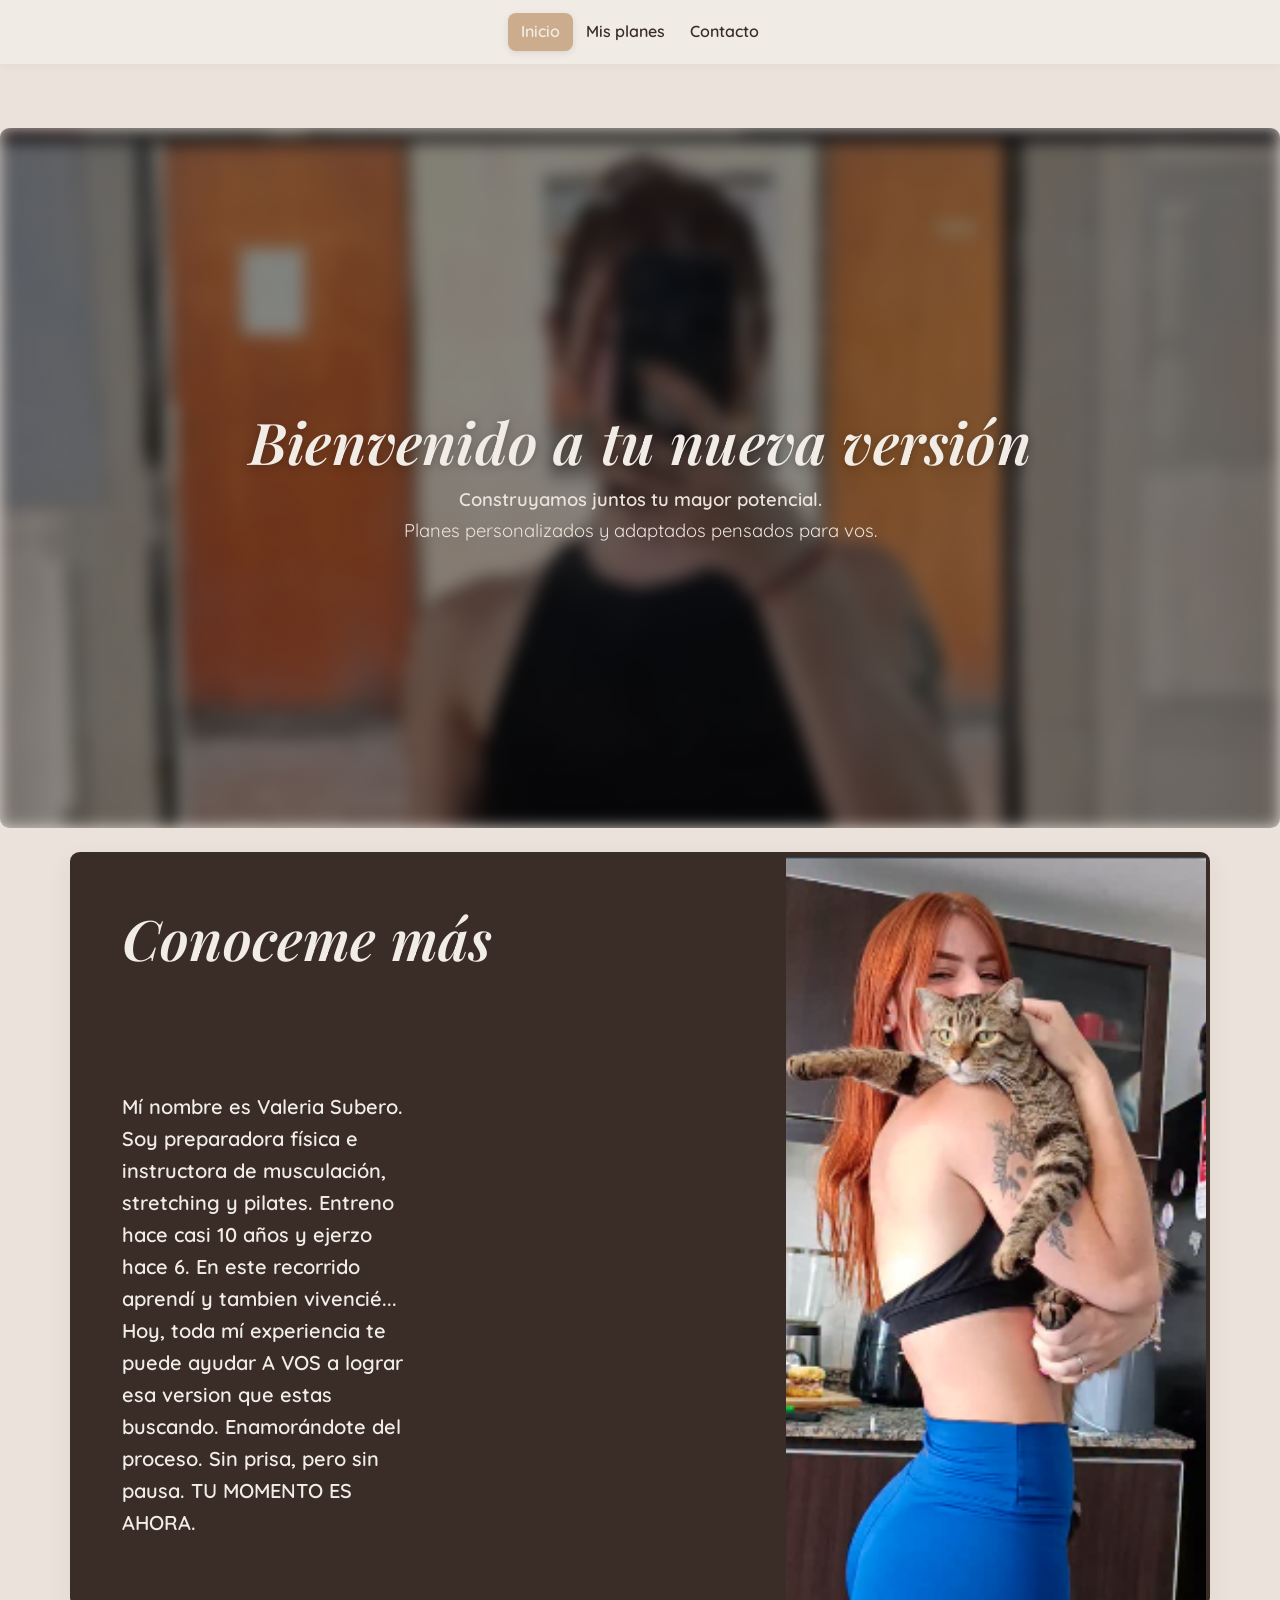
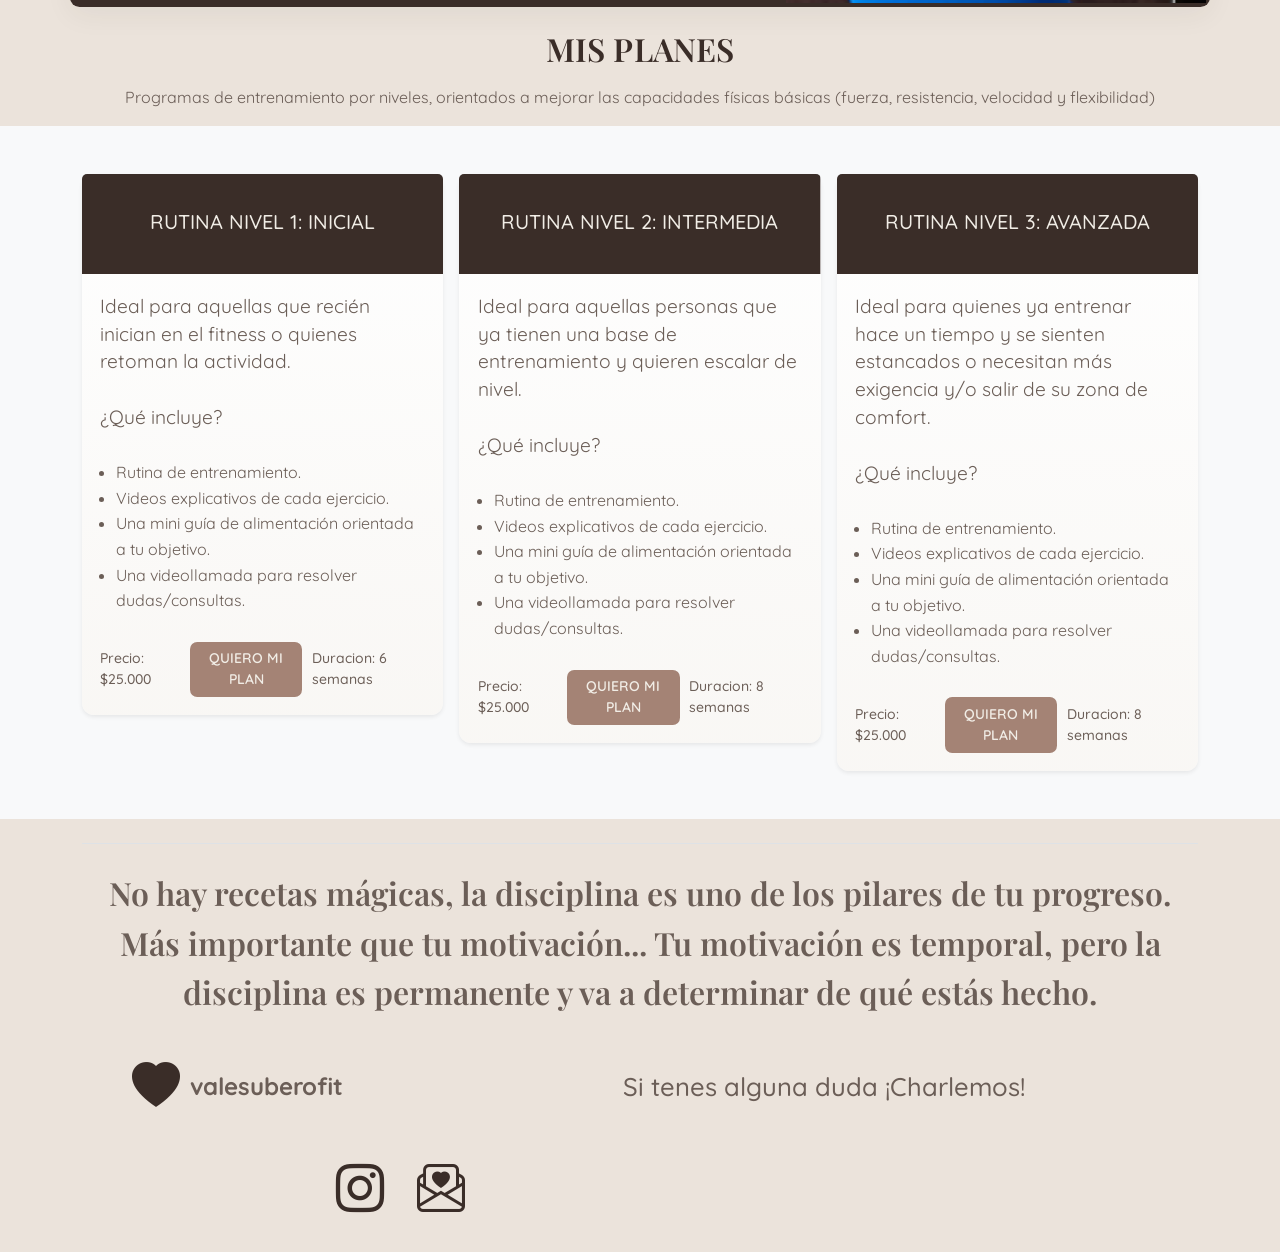
==== index.html @ 81dafea5 "lucas" ====
<!doctype html>
<html lang="en">
  <head>
    <meta charset="UTF-8" />
    <meta name="viewport" content="width=device-width, initial-scale=1.0" />
    <link
      rel="stylesheet"
      href="https://cdn.jsdelivr.net/npm/bootstrap-icons@1.11.3/font/bootstrap-icons.min.css"
    />
    <link
      href="https://cdn.jsdelivr.net/npm/bootstrap@5.3.7/dist/css/bootstrap.min.css"
      rel="stylesheet"
      integrity="sha384-LN+7fdVzj6u52u30Kp6M/trliBMCMKTyK833zpbD+pXdCLuTusPj697FH4R/5mcr"
      crossorigin="anonymous"
    />
    <link href="diseño/main.css" rel="stylesheet" />
    <title>Valeria Subero | Fitness</title>
  </head>
  <body>
    <div class="cabecera">
      <header class="d-flex justify-content-center py-3">
        <ul class="nav nav-pills">
          <li class="nav-item">
            <a href="#" class="nav-link active" aria-current="page">Inicio</a>
          </li>
          <li class="nav-item">
            <a href="#planes" class="nav-link">Mis planes</a>
          </li>
          <li class="nav-item">
            <a href="#contacto" class="nav-link">Contacto</a>
          </li>
        </ul>
      </header>
    </div>

    <section class="hero">
      <div class="hero-content container text-center">
        <h1 class="display-4 fst-italic">Bienvenido a tu nueva versión</h1>
        <p class="lead">Construyamos juntos tu mayor potencial.</p>
        <p>Planes personalizados y adaptados pensados para vos.</p>
      </div>
    </section>

    <!-- Sobre-mi: contenido + imagen en bloques separados pero encuadrados -->
    <div class="sobre-mi">
      <div class="sobre-mi-wrapper container">
        <div class="sobre-mi-left">
          <div class="sobre-mi-card-top p-2 p-md-5">
            <h1 class="display-4 fst-italic">Conoceme más</h1>
          </div>

          <div class="sobre-mi-card-bottom p-2 p-md-5">
            <div class="col-lg-6 px-0">
              <p class="lead my-3">
                Mí nombre es Valeria Subero. Soy preparadora física e
                instructora de musculación, stretching y pilates. Entreno hace
                casi 10 años y ejerzo hace 6. En este recorrido aprendí y
                tambien vivencié... Hoy, toda mí experiencia te puede ayudar A
                VOS a lograr esa version que estas buscando. Enamorándote del
                proceso. Sin prisa, pero sin pausa. TU MOMENTO ES AHORA.
              </p>
            </div>
          </div>
        </div>

        <div class="sobre-mi-image" aria-hidden="true">
          <!-- reemplazá el src por la ruta de tu imagen -->
          <img src="./imagenes/sobre_mi_imagen.png" alt="Valeria Subero" />
        </div>
      </div>
    </div>
    <h2 class="text-center">MIS PLANES</h2>
    <p class="text-center">
      Programas de entrenamiento por niveles, orientados a mejorar las
      capacidades físicas básicas (fuerza, resistencia, velocidad y
      flexibilidad)
    </p>

    <div class="album py-5 bg-body-tertiary" id="planes">
      <div class="container">
        <div class="row row-cols-1 row-cols-sm-2 row-cols-md-3 g-3">
          <div class="col">
            <div class="card shadow-sm">
              <svg
                aria-label="Placeholder: Thumbnail"
                class="bd-placeholder-img card-img-top"
                height="100"
                preserveAspectRatio="xMidYMid slice"
                role="img"
                width="100%"
                xmlns="http://www.w3.org/2000/svg"
              >
                <title>Placeholder</title>
                <rect width="100%" height="100%" fill="#55595c"></rect>
                <text
                  x="50%"
                  y="50%"
                  fill="#eceeef"
                  text-anchor="middle"
                  dominant-baseline="middle"
                >
                  RUTINA NIVEL 1: INICIAL
                </text>
              </svg>
              <div class="card-body">
                <p class="card-text">
                  Ideal para aquellas que recién inician en el fitness o quienes
                  retoman la actividad.
                </p>
                <p class="card-text">¿Qué incluye?</p>
                <ul>
                  <li>Rutina de entrenamiento.</li>
                  <li>Videos explicativos de cada ejercicio.</li>
                  <li>
                    Una mini guía de alimentación orientada a tu objetivo.
                  </li>
                  <li>Una videollamada para resolver dudas/consultas.</li>
                </ul>
                <div class="d-flex justify-content-between align-items-center">
                  <small class="text-body-secondary">Precio: $25.000</small>
                  <a
                    href="#"
                    class="btn btn-success btn-sm whatsapp-btn"
                    data-message="Hola, estoy interesada en la RUTINA NIVEL 1: INICIALES. Quiero más información, por favor."
                    target="_blank"
                    rel="noopener noreferrer"
                    >QUIERO MI PLAN</a
                  >
                  <small class="text-body-secondary">Duracion: 6 semanas</small>
                </div>
              </div>
            </div>
          </div>
          <div class="col">
            <div class="card shadow-sm">
              <svg
                aria-label="Placeholder: Thumbnail"
                class="bd-placeholder-img card-img-top"
                height="100"
                preserveAspectRatio="xMidYMid slice"
                role="img"
                width="100%"
                xmlns="http://www.w3.org/2000/svg"
              >
                <title>Placeholder</title>
                <rect width="100%" height="100%" fill="#55595c"></rect>
                <text
                  x="50%"
                  y="50%"
                  fill="#eceeef"
                  text-anchor="middle"
                  dominant-baseline="middle"
                >
                  RUTINA NIVEL 2: INTERMEDIA
                </text>
              </svg>
              <div class="card-body">
                <p class="card-text">
                  Ideal para aquellas personas que ya tienen una base de
                  entrenamiento y quieren escalar de nivel.
                </p>
                <p class="card-text">¿Qué incluye?</p>
                <ul>
                  <li>Rutina de entrenamiento.</li>
                  <li>Videos explicativos de cada ejercicio.</li>
                  <li>
                    Una mini guía de alimentación orientada a tu objetivo.
                  </li>
                  <li>Una videollamada para resolver dudas/consultas.</li>
                </ul>
                <div class="d-flex justify-content-between align-items-center">
                  <small class="text-body-secondary">Precio: $25.000</small>
                  <a
                    href="#"
                    class="btn btn-success btn-sm whatsapp-btn"
                    data-message="Hola, estoy interesada en la RUTINA NIVEL 2: INTERMEDIA. Quiero más información, por favor."
                    target="_blank"
                    rel="noopener noreferrer"
                    >QUIERO MI PLAN</a
                  >
                  <small class="text-body-secondary">Duracion: 8 semanas</small>
                </div>
              </div>
            </div>
          </div>
          <div class="col">
            <div class="card shadow-sm">
              <svg
                aria-label="Placeholder: Thumbnail"
                class="bd-placeholder-img card-img-top"
                height="100"
                preserveAspectRatio="xMidYMid slice"
                role="img"
                width="100%"
                xmlns="http://www.w3.org/2000/svg"
              >
                <title>Placeholder</title>
                <rect width="100%" height="100%" fill="#55595c"></rect>
                <text
                  x="50%"
                  y="50%"
                  fill="#eceeef"
                  text-anchor="middle"
                  dominant-baseline="middle"
                >
                  RUTINA NIVEL 3: AVANZADA
                </text>
              </svg>
              <div class="card-body">
                <p class="card-text">
                  Ideal para quienes ya entrenar hace un tiempo y se sienten
                  estancados o necesitan más exigencia y/o salir de su zona de
                  comfort.
                </p>
                <p class="card-text">¿Qué incluye?</p>
                <ul>
                  <li>Rutina de entrenamiento.</li>
                  <li>Videos explicativos de cada ejercicio.</li>
                  <li>
                    Una mini guía de alimentación orientada a tu objetivo.
                  </li>
                  <li>Una videollamada para resolver dudas/consultas.</li>
                </ul>
                <div class="d-flex justify-content-between align-items-center">
                  <small class="text-body-secondary">Precio: $25.000</small>
                  <a
                    href="#"
                    class="btn btn-success btn-sm whatsapp-btn"
                    data-message="Hola, estoy interesada en la RUTINA NIVEL 3: AVANZADA. Quiero más información, por favor."
                    target="_blank"
                    rel="noopener noreferrer"
                    >QUIERO MI PLAN</a
                  >
                  <small class="text-body-secondary">Duracion: 8 semanas</small>
                </div>
              </div>
            </div>
          </div>
        </div>
      </div>
    </div>
    <div class="container">
      <footer
        id="contacto"
        class="d-flex flex-wrap justify-content-between align-items-center py-3 my-4 border-top"
      >
        <!-- nuevo texto centrado encima del footer existente -->
        <div class="footer-top w-100 text-center mb-2">
          No hay recetas mágicas, la disciplina es uno de los pilares de tu
          progreso. Más importante que tu motivación... Tu motivación es
          temporal, pero la disciplina es permanente y va a determinar de qué
          estás hecho.
        </div>

        <div class="col-md-4 d-flex align-items-center">
          <a
            class="mb-3 me-2 mb-md-0 text-body-secondary text-decoration-none lh-1"
          >
            <i class="bi bi-heart-fill"></i>
          </a>
          <p class="mb-3 mb-md-0 text-body-secondary">valesuberofit</p>
        </div>

        <p class="text-center text-body-secondary">
          Si tenes alguna duda ¡Charlemos!
        </p>
        <ul class="nav col-md-4 justify-content-end list-unstyled d-flex">
          <li class="ms-3">
            <a
              class="text-body-secondary"
              href="https://www.instagram.com/valesubero.fit/"
              aria-label="Instagram"
            >
              <i class="bi bi-instagram fs-5"></i>
            </a>
          </li>
          <li class="ms-3">
            <a
              class="text-body-secondary"
              href="https://mail.google.com/mail/?view=cm&fs=1&to=valesubero.fitness@gmail.com&su=Consulta%20sobre%20los%20planes"
              target="_blank"
              aria-label="Email"
            >
              <i class="bi bi-envelope-paper-heart fs-5"></i>
            </a>
          </li>
        </ul>
      </footer>
    </div>
    <script>
      (function () {
        const phone = "5491122539021"; // reemplaza por tu número en formato internacional, sin signos ni espacios
        document.querySelectorAll(".whatsapp-btn").forEach((btn) => {
          const msg = encodeURIComponent(btn.dataset.message || "");
          btn.href = `https://wa.me/${phone}?text=${msg}`;
        });
      })();
    </script>

    <script>
      // agrega o quita la clase .scrolled según el scroll
      (function () {
        const cab = document.querySelector(".cabecera");
        if (!cab) return;
        const onScroll = () => {
          if (window.scrollY > 10) cab.classList.add("scrolled");
          else cab.classList.remove("scrolled");
        };
        onScroll();
        window.addEventListener("scroll", onScroll, { passive: true });
      })();
    </script>
  </body>
</html>
---- diseño/main.css ----
/* Tipografía: elegantes y delicadas */
@import url("https://fonts.googleapis.com/css2?family=Playfair+Display:wght@400;600;700&family=Quicksand:wght@300;400;600&display=swap");

:root {
  --c-1: #3a2d28; /* oscuro */
  --c-2: #a48375; /* medio */
  --c-3: #cbad8d; /* cálido */
  --c-4: #d1c7bd; /* neutro */
  --c-5: #ebe3db; /* claro */
  --c-6: #f1ede6; /* más claro */
  --text-dark: #2b2623;
  --muted: #6b5e57;
  --header-height: 64px; /* ajusta si querés más/menos alto */
}

/* Tipos de letra */
html,
body {
  height: 100%;
  background: var(--c-5);
  color: var(--text-dark);
  /* Fuente principal: cuerpo (ligera, redondeada y amable) */
  font-family:
    "Quicksand",
    system-ui,
    -apple-system,
    "Segoe UI",
    Roboto,
    "Helvetica Neue",
    Arial;
  -webkit-font-smoothing: antialiased;
  -moz-osx-font-smoothing: grayscale;
  padding-top: var(--header-height) !important;
}

/* Encabezados: elegante y femenino */
h1,
h2,
.display-4 {
  font-family: "Playfair Display", Georgia, "Times New Roman", serif;
  color: var(--c-1);
  font-weight: 600;
  letter-spacing: 0.2px;
}

/* Ajuste fino para textos importantes */
.lead,
.card-title {
  font-weight: 600;
  color: var(--c-1);
}

/* Texto de párrafo: más suave y legible */
p,
li,
.card-text {
  color: var(--muted);
  line-height: 1.6;
  font-weight: 400;
}

/* Separación extra entre cabecera e introducción */
.intro {
  margin-top: 2.5rem;
  margin-bottom: 2rem;
  padding-left: 1rem;
  padding-right: 1rem;
}

/* Ajuste responsivo: más espacio en pantallas grandes */
@media (min-width: 768px) {
  .intro {
    margin-top: 3.5rem;
  }
}

/* Sobre-mi (fondo marrón oscuro) */
.sobre-mi .bg-body-secondary {
  background-color: var(--c-1) !important;
  color: var(--c-6) !important;
  border-left: 4px solid var(--c-3);
  padding: 1.5rem;
  border-radius: 0.5rem;
  box-shadow: 0 6px 18px rgba(58, 45, 40, 0.06);
}

/* Asegurar legibilidad de títulos y párrafos dentro */
.sobre-mi .bg-body-secondary h1,
.sobre-mi .bg-body-secondary p,
.sobre-mi .bg-body-secondary .lead {
  color: var(--c-6) !important;
}

/* Sobre-mi: wrapper que encuadra contenido y imagen (imagen en div separado) */
.sobre-mi .sobre-mi-wrapper {
  display: flex;
  gap: 1rem;
  align-items: stretch;
  background: var(--c-1);
  color: var(--c-6);
  border-radius: 0.6rem;
  padding: 0.25rem;
  box-shadow: 0 8px 28px rgba(58, 45, 40, 0.06);
  overflow: hidden;
}

/* Left column (text split in two blocks) */
.sobre-mi .sobre-mi-left {
  display: flex;
  flex-direction: column;
  flex: 1 1 60%;
  gap: 0;
  background: transparent;
}
.sobre-mi .sobre-mi-card-top {
  padding: 0.75rem 1rem;
}
.sobre-mi .sobre-mi-card-bottom {
  padding: 0.75rem 1rem;
}

/* Ensure text color inside left blocks */
.sobre-mi .sobre-mi-card-top h1,
.sobre-mi .sobre-mi-card-bottom p,
.sobre-mi .sobre-mi-card-bottom .lead {
  color: var(--c-6) !important;
}

/* Image block */
.sobre-mi .sobre-mi-image {
  flex: 0 0 38%;
  min-width: 200px;
  max-width: 420px;
  display: block;
  background: #000;
}
.sobre-mi .sobre-mi-image img {
  width: 100%;
  height: 100%;
  display: block;
  object-fit: cover;
  aspect-ratio: 4/5;
}

/* Responsive: apilar en móvil y reordenar para que quede:
   1) sobre-mi-card-top (Conoceme más)
   2) imagen
   3) sobre-mi-card-bottom (Mi nombre es Valeria...) */
@media (max-width: 767.98px) {
  .sobre-mi .sobre-mi-wrapper {
    flex-direction: column;
    padding: 0;
  }
  .sobre-mi .sobre-mi-card-top {
    order: 1;
  }
  .sobre-mi .sobre-mi-image {
    order: 2;
  }
  .sobre-mi .sobre-mi-card-bottom {
    order: 3;
  }

  .sobre-mi .sobre-mi-image {
    width: 100%;
    max-width: none;
    height: 220px;
    flex: 0 0 auto;
  }
  .sobre-mi .sobre-mi-image img {
    height: 100%;
    object-fit: cover;
  }

  /* ajustar paddings para móvil */
  .sobre-mi .sobre-mi-card-top,
  .sobre-mi .sobre-mi-card-bottom {
    padding: 1rem;
  }
}

/* Corregir recorte de la imagen en móvil: mostrarla completa */
@media (max-width: 767.98px) {
  .sobre-mi .sobre-mi-image {
    width: 100% !important;
    max-width: none !important;
    height: auto !important; /* permitir altura natural */
    flex: 0 0 auto !important;
  }

  .sobre-mi .sobre-mi-image img {
    width: 100% !important;
    height: auto !important; /* evitar recorte */
    object-fit: contain !important; /* muestra la imagen completa */
    display: block !important;
    aspect-ratio: auto !important; /* anula aspect-ratio fijo */
  }

  /* ajustar padding para que no empalme con el contenido */
  .sobre-mi .sobre-mi-card-top,
  .sobre-mi .sobre-mi-card-bottom {
    padding-left: 1rem !important;
    padding-right: 1rem !important;
  }
}

/* Album / cards */
.album {
  padding-top: 2.5rem;
  padding-bottom: 2.5rem;
}
.card {
  border: none;
  border-radius: 0.75rem;
  background: linear-gradient(
    180deg,
    rgba(255, 255, 255, 0.9),
    rgba(249, 247, 244, 0.9)
  );
  box-shadow: 0 6px 20px rgba(58, 45, 40, 0.06);
  transition:
    transform 0.18s ease,
    box-shadow 0.18s ease;
  min-height: 500px; /* altura mínima deseada para la tarjeta */
  display: flex;
  flex-direction: column;
}
.card:hover {
  transform: translateY(-6px);
  box-shadow: 0 12px 30px rgba(58, 45, 40, 0.1);
}
.card .card-body {
  padding: 1.15rem;
  flex: 1 1 auto;
  display: flex;
  flex-direction: column;
  gap: 0.75rem;
  min-height: 0; /* evita overflow en flex children */
}

/* Hacer que el texto de las tarjetas se adapte al tamaño de la tarjeta */

/* Asegurar layout flexible dentro de la card */
.card {
  display: flex;
  flex-direction: column;
}

/* Body flexible para que el texto pueda crecer/encogerse */
.card .card-body {
  display: flex;
  flex-direction: column;
  gap: 0.75rem;
  flex: 1 1 auto;
  min-height: 0; /* evita overflow en flex children */
}

/* Títulos de tarjeta escalables */
.card .card-title {
  font-size: clamp(1rem, 1.8vw, 1.2rem);
  line-height: 1.15;
  margin: 0;
}

/* Texto de tarjeta fluido y con quiebre de palabra */
.card .card-text {
  font-size: clamp(1.2rem, 1.6vw, 1rem);
  line-height: 1.45;
  color: var(--muted);
  flex: 1 1 auto;
  overflow: hidden;
  word-wrap: break-word;
  word-break: break-word;
  hyphens: auto;
}

/* Ajuste del bloque inferior (precio / botón / duración) para no romper layout */
.card .d-flex.justify-content-between.align-items-center {
  flex-shrink: 0;
  gap: 0.6rem;
}

/* SVG: texto del placeholder también escala con la tarjeta */
.bd-placeholder-img text {
  font-size: clamp(0.9rem, 2.2vw, 1.25rem) !important;
  font-weight: 600 !important;
}

/* Móviles: reducir tamaños si la tarjeta es muy estrecha */
@media (max-width: 420px) {
  .card .card-title {
    font-size: clamp(0.95rem, 3.2vw, 1.05rem);
  }
  .card .card-text {
    font-size: clamp(0.85rem, 2.8vw, 0.95rem);
  }
  .bd-placeholder-img text {
    font-size: 1rem !important;
  }
}

/* SVG placeholder: fondo y texto */
.bd-placeholder-img rect {
  fill: var(--c-1) !important;
}
.bd-placeholder-img text {
  font-size: 1.25rem !important; /* ajuste para escritorio */
  font-weight: 500 !important;
  fill: var(--c-6) !important;
}

/* Info linea: precio - btn - duracion */
.d-flex.justify-content-between.align-items-center {
  gap: 0.6rem;
  display: flex;
  justify-content: space-between;
  align-items: center;
}
.text-body-secondary {
  color: var(--muted) !important;
  font-weight: 500;
}

/* Botón WhatsApp */
.btn-whatsapp,
.whatsapp-btn,
.btn.btn-success {
  background: var(--c-2);
  border-color: transparent;
  color: var(--c-6);
  font-weight: 600;
  border-radius: 0.45rem;
  padding: 0.35rem 0.6rem;
}
.whatsapp-btn:hover,
.btn-success:hover {
  background: color-mix(in srgb, var(--c-2) 85%, black 15%);
  transform: translateY(-1px);
  color: var(--c-6);
}

/* Footer */
footer {
  padding: 2.25rem 1.25rem !important; /* más espacio vertical */
  min-height: 35vh !important; /* mayor altura mínima */
  font-size: 1.12rem !important; /* texto general más grande */
  display: flex;
  align-items: center;
  gap: 1rem;
  margin-bottom: 25rem !important; /* ajusta este valor para más/menos espacio */
}

/* Texto grande y protagonista encima del footer */
footer .footer-top {
  width: 100%;
  font-family: "Playfair Display", Georgia, "Times New Roman", serif;
  text-align: center;
  color: var(--muted);
  font-size: 2rem !important; /* más grande */
  line-height: 1.55 !important;
  font-weight: 600 !important;
  padding: 0.5rem 0 !important;
  margin-bottom: 0.5rem !important;
}

/* Marca (valesuberofit) más visible */
footer .col-md-4.d-flex p,
footer .col-md-4.d-flex .footer-brand {
  font-size: 1.5rem !important;
  font-weight: 700 !important;
  margin: 5px !important;
  padding: 0 !important;
}

/* Iconos más grandes */
footer .bi,
footer ul.nav li a .bi,
footer .col-md-4 .brand-icon i.bi {
  font-size: 1.25rem !important; /* ajuste principal */
  line-height: 1 !important;
}

/* Mensaje central del footer ligeramente mayor */
footer p.text-center {
  font-size: 1.6rem !important;
  margin: 0 !important;
}

/* Ajustes responsivos: mantener jerarquía pero proporcional */
@media (max-width: 767.98px) {
  footer {
    padding: 1.25rem 0.75rem !important;
    min-height: auto !important;
    font-size: 1rem !important;
    flex-direction: column !important;
    gap: 0.5rem !important;
  }
  footer .footer-top {
    font-size: 1.02rem !important;
    padding-bottom: 0.4rem !important;
    margin-bottom: 0.25rem !important;
  }
  footer .col-md-4.d-flex p,
  footer .col-md-4.d-flex .footer-brand {
    font-size: 1.02rem !important;
  }
  footer .bi {
    font-size: 1.45rem !important;
  }
  footer p.text-center {
    font-size: 1rem !important;
  }
}

/* Footer: asegurar alineación vertical de texto, logo y iconos */
footer .col-md-4.d-flex,
footer ul.nav,
footer p.text-center {
  display: flex;
  align-items: center;
}

/* Contenedor izquierdo (logo + nombre) - reducir al mínimo el espacio entre icono y texto */
footer .col-md-4.d-flex {
  display: inline-flex !important;
  flex-direction: row !important; /* asegurar fila */
  flex-wrap: nowrap !important;
  align-items: center !important;
  gap: 3px !important; /* espacio ~3px */
  column-gap: 3px !important;
  padding: 0 !important;
  white-space: nowrap !important;
}

/* Corazón muy pegado al texto */
footer .col-md-4.d-flex .bi {
  margin: 20px !important;
  margin-right: 2px !important; /* separación fina de ~2px */
  font-size: 3rem !important;
  line-height: 1 !important;
  display: inline-block !important;
}

/* Quitar márgenes/paddings residuales en hijos */
footer .col-md-4.d-flex > * {
  display: inline-flex !important;
  flex: 0 0 auto !important;
  margin: 0 !important;
  padding: 0 !important;
  vertical-align: middle !important;
}

/* Asegurar que el texto de marca no tenga margen extra */
footer .col-md-4.d-flex .footer-brand,
footer .col-md-4.d-flex span,
footer .col-md-4.d-flex a.brand {
  margin: 0 !important;
  padding: 0 !important;
  display: inline-flex !important;
  align-items: center !important;
  justify-content: center !important;
}

/* Opcional: pequeño espaciado fino entre icono y texto (ajustable) */
footer .col-md-4.d-flex .bi {
  margin-right: 6px;
  font-size: 1.35rem;
  line-height: 1;
}

/* Texto central */
footer p.text-center {
  font-size: 1.02rem;
  line-height: 1.25;
  display: flex;
  align-items: center;
  justify-content: center;
  margin: 0 0.5rem;
  flex: 1 1 auto;
}

/* Texto superior del footer: centrado, mismo estilo que footer */
footer .footer-top {
  width: 100%;
  text-align: center;
  color: var(--muted);
  font-size: 0.98rem;
  line-height: 1.35;
  font-weight: 500;
  padding: 0.25rem 0;
  order: 0; /* asegurarse que quede arriba */
}

/* Lista de iconos (derecha) */
footer ul.nav {
  display: flex;
  align-items: center;
  justify-content: flex-end;
  gap: 1rem;
  margin: 0;
  padding: 0;
  list-style: none;
}

/* Cada enlace-icono */
footer ul.nav li a {
  display: inline-flex;
  align-items: center;
  justify-content: center;
  height: 100%;
  padding: 0.25rem;
}

/* Pequeño ajuste para los li de la lista de iconos */
footer ul.nav li {
  display: inline-flex;
  align-items: center;
  margin-bottom: 0;
}

/* Responsividad y pequeños ajustes */
ul {
  padding-left: 1rem;
}
a {
  text-decoration: none;
}
i.bi {
  color: var(--c-1);
}

/* Accesibilidad: foco visible */
a:focus,
button:focus {
  outline: 3px solid rgba(164, 131, 117, 0.18);
  outline-offset: 2px;
}

/* Cabecera: quedará fijada en la parte superior pero manteniendo el flujo (sticky) */
.cabecera {
  position: fixed !important;
  top: 0;
  left: 0;
  right: 0;
  height: var(--header-height) !important;
  z-index: 1100 !important;
  overflow: visible !important;
  display: block !important;
  background: transparent !important;
  box-shadow: none !important;
}

/* Estilo del header: fondo transparente y misma tipografía/colores del sitio */
.cabecera header {
  background: transparent !important;
  padding: 0.6rem 0;
  margin: 0;
  font-family:
    "Quicksand",
    system-ui,
    -apple-system,
    "Segoe UI",
    Roboto,
    "Helvetica Neue",
    Arial;
  -webkit-font-smoothing: antialiased;
  height: var(--header-height) !important;
  display: flex !important;
  align-items: center !important;
  justify-content: center !important;
  padding: 0 1rem !important;
}

/* Nav pills: texto oscuro, fondo transparente; active con acento cálido */
.nav-pills .nav-link {
  color: var(--c-1) !important;
  background: transparent !important;
  border-radius: 0.5rem;
  font-weight: 600;
  padding: 0.4rem 0.8rem;
}
.nav-pills .nav-link:hover {
  background: rgba(164, 131, 117, 0.08);
  color: var(--c-1) !important;
}
.nav-pills .nav-link.active {
  background: var(--c-3) !important;
  color: var(--c-6) !important;
  box-shadow: 0 2px 6px rgba(58, 45, 40, 0.12);
}

/* Asegurar que ningún ancestro interfiere con sticky */
html,
body,
.container {
  overflow: visible;
}

/* Si el header ocultara parte del contenido al quedar pegado,
   añadir un pequeño padding-top al siguiente bloque (.intro) */
.intro {
  margin-top: 0.75rem; /* ajusta si necesitas más espacio */
}

/* Forzar fondo transparente en la cabecera */
.cabecera,
.cabecera header {
  background: transparent !important;
  background-color: transparent !important;
  backdrop-filter: none !important;
  box-shadow: none !important;
}

/* Forzar transparencia absoluta y restaurar colores de nav */
.cabecera,
.cabecera > header,
.cabecera header,
.cabecera header::before,
.cabecera header::after,
.cabecera .nav-pills {
  background: transparent !important;
  background-image: none !important;
  background-color: transparent !important;
  box-shadow: none !important;
}

/* Evitar estilos de fondo en cualquier elemento dentro */
.cabecera * {
  background: transparent !important;
  background-color: transparent !important;
}

/* Sticky header: transición suave */
.cabecera > header {
  transition:
    background 0.25s ease,
    backdrop-filter 0.25s ease,
    box-shadow 0.25s ease;
  -webkit-transition:
    background 0.25s ease,
    -webkit-backdrop-filter 0.25s ease,
    box-shadow 0.25s ease;
}

/* Estado en top (no scrolleado): fondo más sólido para legibilidad */
.cabecera:not(.scrolled) > header {
  background: rgba(241, 237, 230, 0.95) !important;
  background-image: none !important;
  backdrop-filter: none !important;
  -webkit-backdrop-filter: none !important;
  box-shadow: 0 2px 10px rgba(58, 45, 40, 0.04) !important;
}

/* Estado al deslizar (scrolled): semi-transparente con blur (medio blureado) */
.cabecera.scrolled > header {
  background: rgba(241, 237, 230, 0.5) !important; /* semi-transparente */
  background-image: none !important;
  backdrop-filter: blur(8px) saturate(1.03) !important;
  -webkit-backdrop-filter: blur(8px) saturate(1.03) !important;
  box-shadow: 0 6px 18px rgba(58, 45, 40, 0.06) !important;
}

/* Mantener colores y contraste de los enlaces del nav */
.cabecera .nav-pills .nav-link {
  color: var(--c-1) !important;
  background: transparent !important;
}
.cabecera .nav-pills .nav-link:hover {
  background: rgba(164, 131, 117, 0.08) !important;
}
.cabecera .nav-pills .nav-link.active {
  background: var(--c-3) !important;
  color: var(--c-6) !important;
}

/* Footer responsive: centrar y apilar en pantallas pequeñas */
@media (max-width: 767.98px) {
  /* Forzar que el footer se apile y centre su contenido */
  .container > footer,
  footer {
    flex-direction: column !important;
    align-items: center !important;
    text-align: center !important;
    gap: 0.75rem !important;
    padding-top: 1rem !important;
    padding-bottom: 1.25rem !important;
  }

  /* Cada columna ocupando el 100% y centrada */
  footer .col-md-4.d-flex,
  footer p.text-center,
  footer ul.nav {
    width: 100% !important;
    justify-content: center !important;
    margin: 0 !important;
    padding: 0 !important;
  }

  /* Orden visual: logo/nombre arriba, texto en medio, iconos abajo */
  footer .col-md-4.d-flex {
    order: 1;
    margin-bottom: 0.25rem;
  }
  footer p.text-center {
    order: 2;
    margin-bottom: 0.25rem;
  }
  footer ul.nav {
    order: 3;
    margin-top: 0.25rem;
  }

  /* Asegurar que los elementos internos estén centrados */
  footer .col-md-4.d-flex,
  footer .col-md-4 d-flex a,
  footer .col-md-4 d-flex span {
    display: inline-flex !important;
    align-items: center !important;
    justify-content: center !important;
    margin: 0 auto !important;
  }

  /* Espaciado horizontal entre iconos reducido en móvil */
  footer ul.nav {
    gap: 0.6rem !important;
  }
  footer ul.nav li {
    margin: 0 !important;
  }

  /* Ajuste tamaño iconos para móviles */
  footer .bi {
    font-size: 1.25rem !important;
  }

  /* En móvil: ocultar el corazón y centrar sólo "valesuberofit" */
  /* ocultar el icono de corazón */
  footer .col-md-4.d-flex .bi-heart-fill {
    display: none !important;
    width: 0;
    height: 0;
    margin: 0 !important;
    padding: 0 !important;
  }

  /* centrar el bloque de marca y asegurarse que ocupe toda la fila */
  footer .col-md-4.d-flex {
    justify-content: center !important;
    width: 100% !important;
    order: 1 !important; /* mantener arriba si lo deseas */
    margin: 0 !important;
    padding: 0 !important;
  }

  /* centrar el texto de la marca */
  footer .col-md-4.d-flex span {
    display: inline-block !important;
    text-align: center !important;
    margin: 0 !important;
    padding: 0 !important;
  }
}

/* Ajuste fino: mover la marca hacia la izquierda (ajustar el valor) */
footer .col-md-4.d-flex {
  /* prueba con -3px, -6px, -12px ... más negativo = más a la izquierda */
  transform: translateX(10px) !important;
}

/* Si preferís mover solo el texto y no el icono */
footer .col-md-4.d-flex .footer-brand,
footer .col-md-4.d-flex span {
  transform: translateX(-3px) !important;
}

/* Reset / comportamiento distinto en móvil (si querés centrar en móvil) */
@media (max-width: 767.98px) {
  footer .col-md-4.d-flex,
  footer .col-md-4.d-flex .footer-brand,
  footer .col-md-4.d-flex span {
    transform: none !important; /* o usa un valor menor: translateX(-2px) */
  }
}

/* Ajuste final: centrar "valesuberofit" en móvil respecto a iconos/texto */
@media (max-width: 767.98px) {
  /* Forzar apilado y centrado del footer */
  .container > footer#contacto,
  footer#contacto {
    display: flex !important;
    flex-direction: column !important;
    align-items: center !important;
    justify-content: center !important;
    text-align: center !important;
    gap: 0.6rem !important;
    padding-top: 1rem !important;
    padding-bottom: 1rem !important;
  }

  /* Grupo corazón + marca: ocupar toda la fila y quedar centrado */
  footer#contacto .col-md-4.d-flex {
    width: 100% !important;
    justify-content: center !important;
    order: 1 !important;
    margin: 0 !important;
    padding: 0 !important;
  }

  /* Quitar margen del icono (me-2) que desplaza el texto */
  footer#contacto .col-md-4.d-flex .me-2 {
    margin-right: 0 !important;
  }

  /* Ocultar corazón en móvil (si ya lo decidiste) y asegurar marca centrada */
  footer#contacto .col-md-4.d-flex .bi-heart-fill {
    display: none !important;
    width: 0 !important;
    height: 0 !important;
    margin: 0 !important;
    padding: 0 !important;
  }
  footer#contacto .col-md-4.d-flex p,
  footer#contacto .col-md-4.d-flex span,
  footer#contacto .col-md-4.d-flex a {
    margin: 0 !important;
    padding: 0 !important;
    display: inline-flex !important;
    align-items: center !important;
    justify-content: center !important;
    text-align: center !important;
    width: auto !important;
  }

  /* Mensaje central del footer */
  footer#contacto p.text-center {
    order: 2 !important;
    width: 100% !important;
    margin: 0.25rem 0 !important;
    justify-content: center !important;
  }

  /* Iconos a la fila final, centrados */
  footer#contacto ul.nav {
    order: 3 !important;
    width: 100% !important;
    justify-content: center !important;
    gap: 0.6rem !important;
    margin: 0 !important;
    padding: 0 !important;
  }
  footer#contacto ul.nav li {
    margin: 0 !important;
    padding: 0 !important;
  }

  /* Si quieres desplazar finamente la marca, usa translateX aquí (valores negativos mueven a la izquierda) */
  /* footer#contacto .col-md-4.d-flex p { transform: translateX(-4px) !important; } */
}

/* Hero: sección grande con imagen blur detrás del texto */
.hero {
  position: relative;
  width: 100%;
  min-height: 700px; /* ocupa al menos la mitad de la pantalla */
  display: flex;
  align-items: center;
  justify-content: center;
  overflow: hidden;
  margin-bottom: 1.5rem;
  border-radius: 0.6rem;
}

/* Imagen de fondo blureada (ajusta la ruta ../imagenes/hero.png si hace falta) */
.hero::before {
  content: "";
  position: absolute;
  inset: 0;
  background-image: url("../imagenes/hero.png");
  background-size: cover; /* escala con el tamaño del elemento */
  background-position: center center; /* centra siempre */
  background-repeat: no-repeat;
  background-attachment: scroll; /* no fijar respecto a la ventana */
  filter: blur(8px) brightness(0.55);
  -webkit-filter: blur(8px) brightness(0.55);
  z-index: 0;
}

/* Capa semitransparente adicional si necesitás más contraste */
.hero::after {
  content: "";
  position: absolute;
  inset: 0;
  background: linear-gradient(rgba(58, 45, 40, 0.12), rgba(58, 45, 40, 0.06));
  z-index: 0;
}

/* Contenido encima del fondo blureado */
.hero-content {
  position: relative;
  z-index: 1;
  color: var(--c-6);
  padding: 2rem;
  max-width: 900px;
}

/* Titular más grande y elegante */
.hero-content .display-4 {
  font-size: clamp(1.6rem, 4.8vw, 3.6rem);
  color: var(--c-6);
  margin-bottom: 0.6rem;
  text-shadow: 0 2px 10px rgba(0, 0, 0, 0.25);
}

/* Texto secundario legible */
.hero-content .lead,
.hero-content p {
  color: var(--c-5);
  font-size: clamp(1rem, 2.4vw, 1.15rem);
  line-height: 1.5;
  margin: 0.25rem 0;
}

/* Ajustes móviles: menor altura si se necesita */
@media (max-width: 420px) {
  .hero {
    min-height: 42vh;
  }
  .hero-content {
    padding: 1rem;
  }
}

/* Espaciado para el bloque "MIS PLANES" */
h2.text-center {
  margin-top: 2.5rem !important; /* más espacio arriba */
  margin-bottom: 1.75rem !important; /* más espacio debajo */
  line-height: 1.1;
}

/* Si quieres aún más separación en pantallas grandes */
@media (min-width: 992px) {
  h2.text-center {
    margin-top: 1.5rem !important;
    margin-bottom: 1.15rem !important;
  }
}
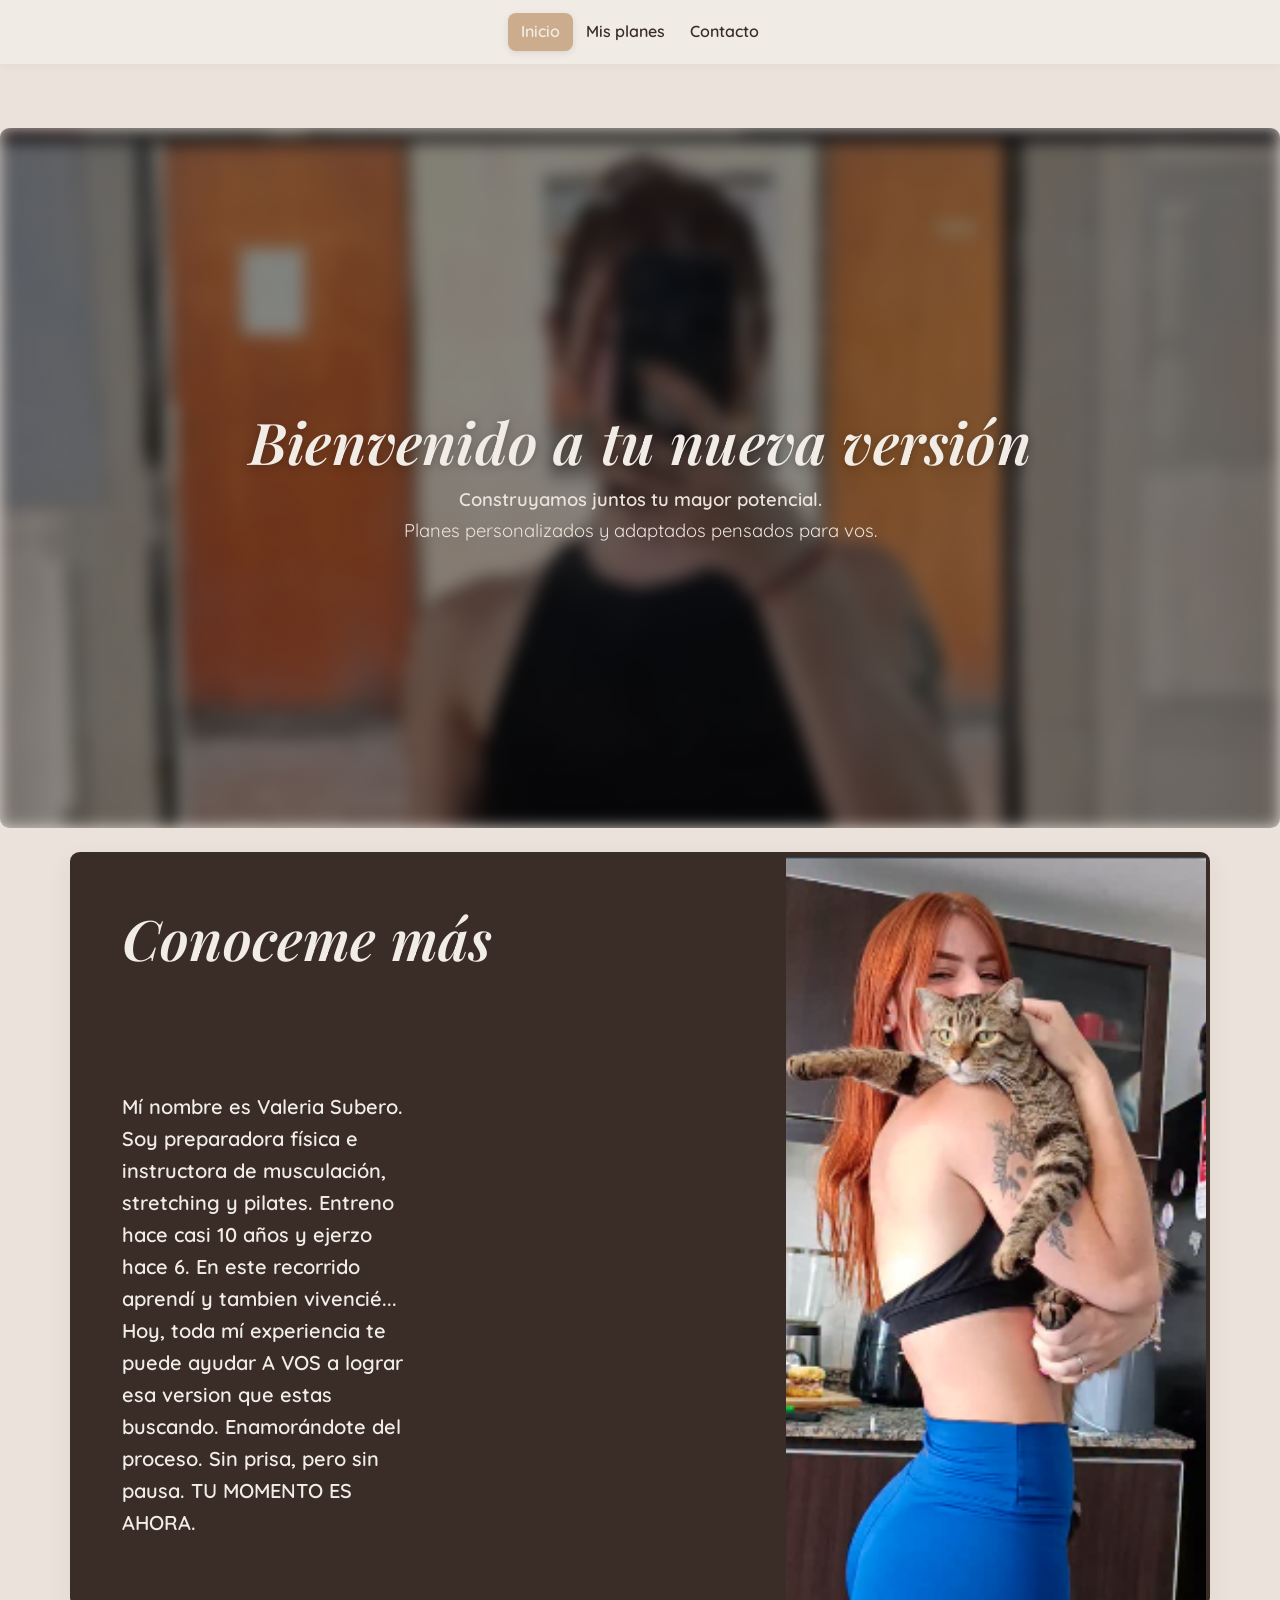
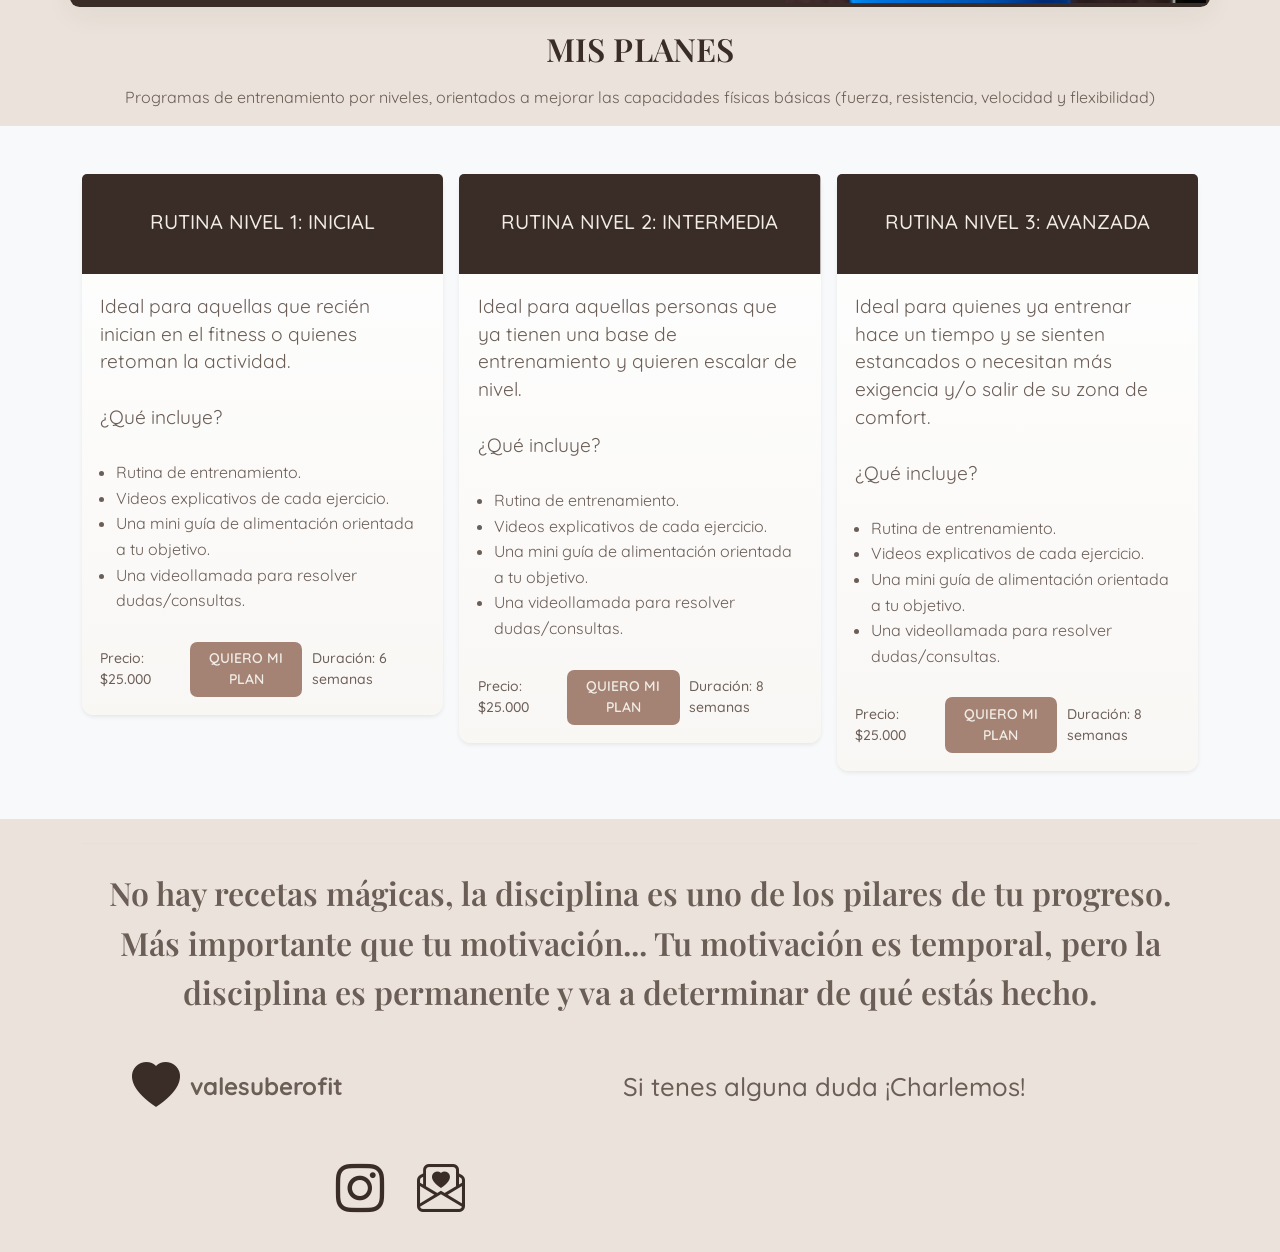
==== commit c24422dd: "agrego tildes" ====
--- a/index.html
+++ b/index.html
@@ -126,7 +126,7 @@
                     rel="noopener noreferrer"
                     >QUIERO MI PLAN</a
                   >
-                  <small class="text-body-secondary">Duracion: 6 semanas</small>
+                  <small class="text-body-secondary">Duración: 6 semanas</small>
                 </div>
               </div>
             </div>
@@ -178,7 +178,7 @@
                     rel="noopener noreferrer"
                     >QUIERO MI PLAN</a
                   >
-                  <small class="text-body-secondary">Duracion: 8 semanas</small>
+                  <small class="text-body-secondary">Duración: 8 semanas</small>
                 </div>
               </div>
             </div>
@@ -231,7 +231,7 @@
                     rel="noopener noreferrer"
                     >QUIERO MI PLAN</a
                   >
-                  <small class="text-body-secondary">Duracion: 8 semanas</small>
+                  <small class="text-body-secondary">Duración: 8 semanas</small>
                 </div>
               </div>
             </div>
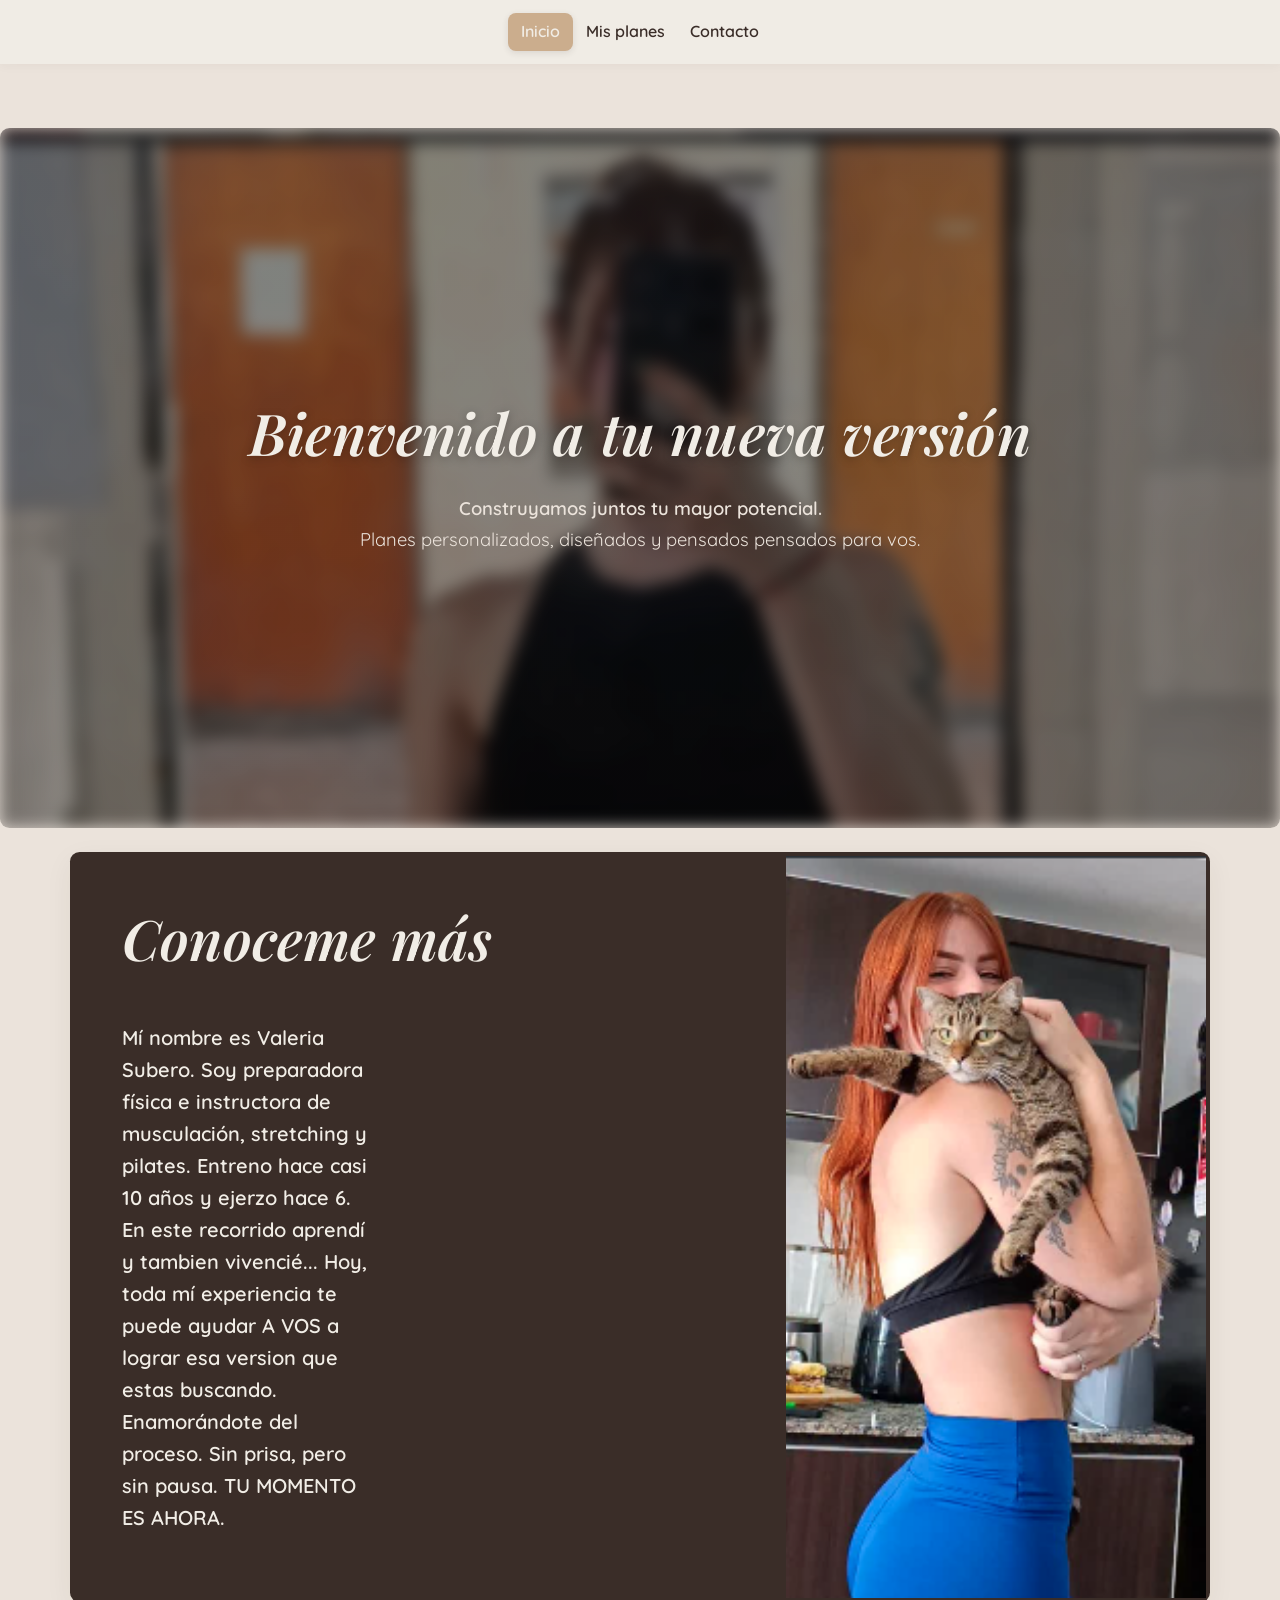
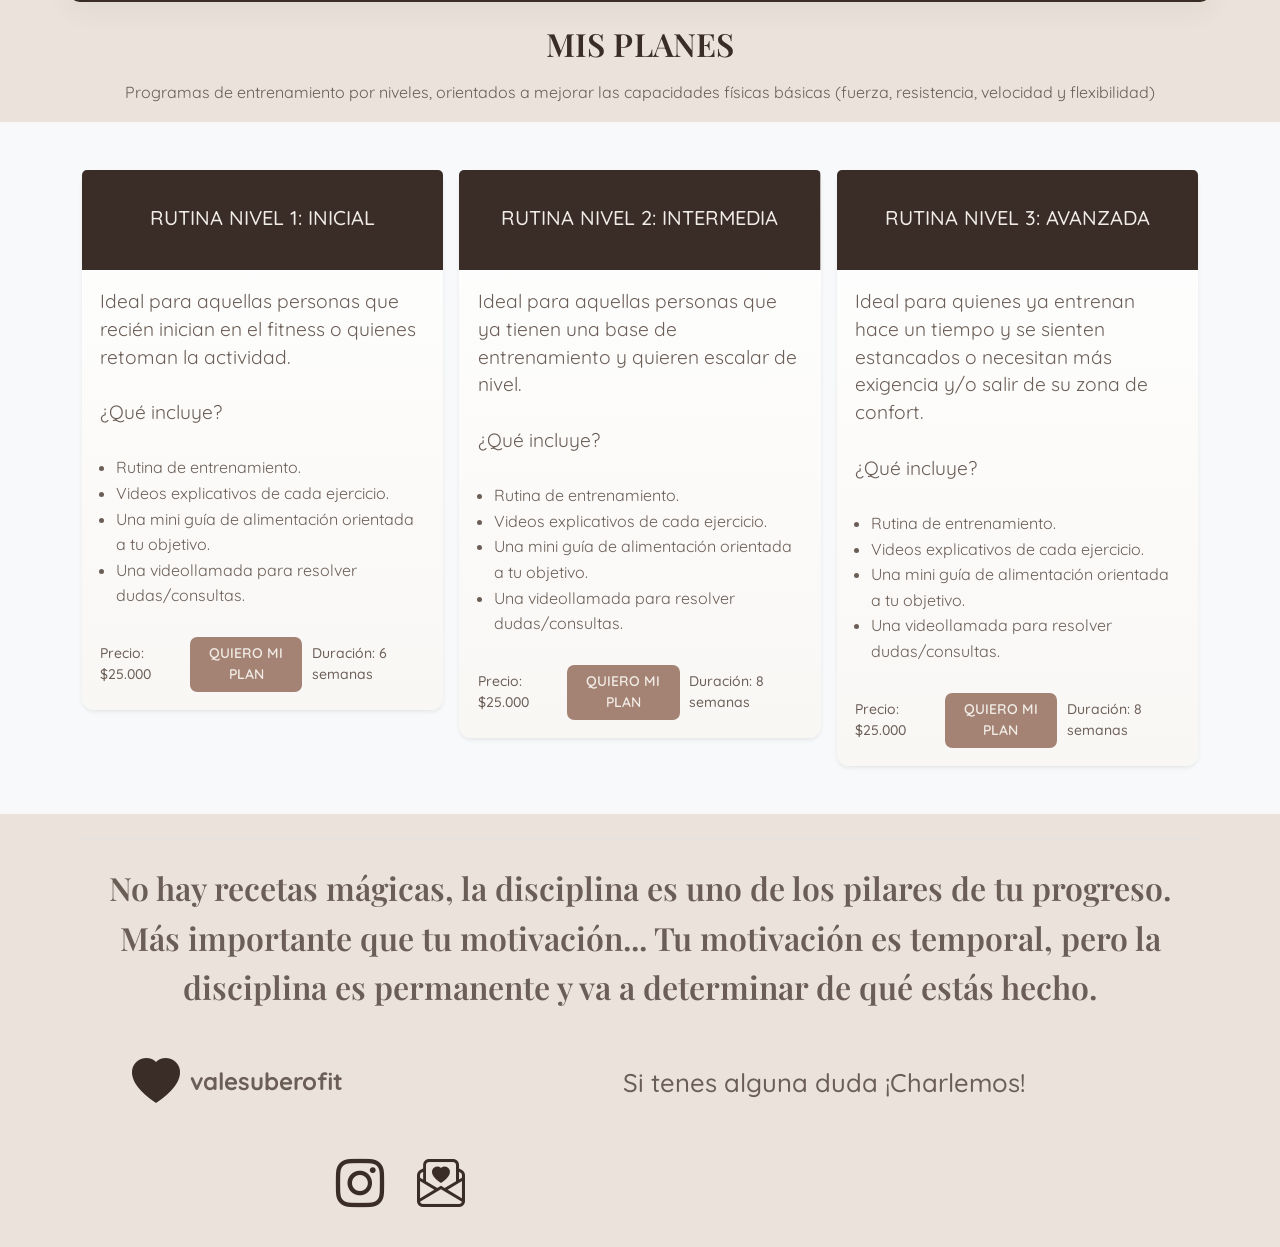
==== commit f2f32bea: "feedback" ====
--- a/index.html
+++ b/index.html
@@ -14,7 +14,7 @@
       crossorigin="anonymous"
     />
     <link href="diseño/main.css" rel="stylesheet" />
-    <title>Valeria Subero | Fitness</title>
+    <title>Valeria Subero | Fitness Coach</title>
   </head>
   <body>
     <div class="cabecera">
@@ -37,7 +37,7 @@
       <div class="hero-content container text-center">
         <h1 class="display-4 fst-italic">Bienvenido a tu nueva versión</h1>
         <p class="lead">Construyamos juntos tu mayor potencial.</p>
-        <p>Planes personalizados y adaptados pensados para vos.</p>
+        <p>Planes personalizados, diseñados y pensados pensados para vos.</p>
       </div>
     </section>
 
@@ -50,7 +50,7 @@
           </div>
 
           <div class="sobre-mi-card-bottom p-2 p-md-5">
-            <div class="col-lg-6 px-0">
+            <div class="col-lg-5 px-0">
               <p class="lead my-3">
                 Mí nombre es Valeria Subero. Soy preparadora física e
                 instructora de musculación, stretching y pilates. Entreno hace
@@ -104,8 +104,8 @@
               </svg>
               <div class="card-body">
                 <p class="card-text">
-                  Ideal para aquellas que recién inician en el fitness o quienes
-                  retoman la actividad.
+                  Ideal para aquellas personas que recién inician en el fitness
+                  o quienes retoman la actividad.
                 </p>
                 <p class="card-text">¿Qué incluye?</p>
                 <ul>
@@ -208,9 +208,9 @@
               </svg>
               <div class="card-body">
                 <p class="card-text">
-                  Ideal para quienes ya entrenar hace un tiempo y se sienten
+                  Ideal para quienes ya entrenan hace un tiempo y se sienten
                   estancados o necesitan más exigencia y/o salir de su zona de
-                  comfort.
+                  confort.
                 </p>
                 <p class="card-text">¿Qué incluye?</p>
                 <ul>
@@ -269,6 +269,7 @@
             <a
               class="text-body-secondary"
               href="https://www.instagram.com/valesubero.fit/"
+              target="_blank"
               aria-label="Instagram"
             >
               <i class="bi bi-instagram fs-5"></i>
@@ -289,7 +290,7 @@
     </div>
     <script>
       (function () {
-        const phone = "5491122539021"; // reemplaza por tu número en formato internacional, sin signos ni espacios
+        const phone = "5491122539021";
         document.querySelectorAll(".whatsapp-btn").forEach((btn) => {
           const msg = encodeURIComponent(btn.dataset.message || "");
           btn.href = `https://wa.me/${phone}?text=${msg}`;
--- a/diseño/main.css
+++ b/diseño/main.css
@@ -112,18 +112,67 @@
   gap: 0;
   background: transparent;
 }
-.sobre-mi .sobre-mi-card-top {
-  padding: 0.75rem 1rem;
-}
-.sobre-mi .sobre-mi-card-bottom {
-  padding: 0.75rem 1rem;
-}
 
 /* Ensure text color inside left blocks */
 .sobre-mi .sobre-mi-card-top h1,
 .sobre-mi .sobre-mi-card-bottom p,
 .sobre-mi .sobre-mi-card-bottom .lead {
   color: var(--c-6) !important;
+}
+
+/* Responsive: apilar en móvil y reordenar para que quede:
+   1) sobre-mi-card-top (Conoceme más)
+   2) imagen
+   3) sobre-mi-card-bottom (Mi nombre es Valeria...) */
+@media (max-width: 767.98px) {
+  /* ESTA ES LA MAGIA NUEVA */
+  .sobre-mi .sobre-mi-left {
+    display: contents !important;
+  }
+
+  /* ... ACÁ ABAJO DEJÁS TODO EL RESTO DEL CÓDIGO QUE YA TENÍAS ... */
+  .sobre-mi .sobre-mi-wrapper {
+    flex-direction: column !important;
+    align-items: stretch !important;
+    padding: 0 !important;
+  }
+  /* Forzar orden móvil: título -> imagen -> texto */
+  .sobre-mi .sobre-mi-wrapper {
+    flex-direction: column !important;
+    align-items: stretch !important;
+    padding: 0 !important;
+  }
+
+  .sobre-mi .sobre-mi-card-top {
+    order: 1 !important;
+    width: 100% !important;
+    padding-left: 1rem !important;
+    padding-right: 1rem !important;
+    text-align: center; /* centrar título en móvil */
+  }
+
+  .sobre-mi .sobre-mi-image {
+    order: 2 !important;
+    width: 100% !important;
+    max-width: none !important;
+    height: auto !important;
+    flex: 0 0 auto !important;
+    display: block !important;
+  }
+
+  .sobre-mi .sobre-mi-card-bottom {
+    order: 3 !important;
+    width: 100% !important;
+    padding-left: 1rem !important;
+    padding-right: 1rem !important;
+  }
+
+  .sobre-mi .sobre-mi-image img {
+    width: 100% !important;
+    height: auto !important;
+    object-fit: cover !important; /* o 'contain' si preferís ver toda la imagen sin recorte */
+    display: block !important;
+  }
 }
 
 /* Image block */
@@ -140,43 +189,6 @@
   display: block;
   object-fit: cover;
   aspect-ratio: 4/5;
-}
-
-/* Responsive: apilar en móvil y reordenar para que quede:
-   1) sobre-mi-card-top (Conoceme más)
-   2) imagen
-   3) sobre-mi-card-bottom (Mi nombre es Valeria...) */
-@media (max-width: 767.98px) {
-  .sobre-mi .sobre-mi-wrapper {
-    flex-direction: column;
-    padding: 0;
-  }
-  .sobre-mi .sobre-mi-card-top {
-    order: 1;
-  }
-  .sobre-mi .sobre-mi-image {
-    order: 2;
-  }
-  .sobre-mi .sobre-mi-card-bottom {
-    order: 3;
-  }
-
-  .sobre-mi .sobre-mi-image {
-    width: 100%;
-    max-width: none;
-    height: 220px;
-    flex: 0 0 auto;
-  }
-  .sobre-mi .sobre-mi-image img {
-    height: 100%;
-    object-fit: cover;
-  }
-
-  /* ajustar paddings para móvil */
-  .sobre-mi .sobre-mi-card-top,
-  .sobre-mi .sobre-mi-card-bottom {
-    padding: 1rem;
-  }
 }
 
 /* Corregir recorte de la imagen en móvil: mostrarla completa */
@@ -409,6 +421,13 @@
   }
   footer p.text-center {
     font-size: 1rem !important;
+  }
+  .sobre-mi .sobre-mi-card-top .display-4,
+  .sobre-mi .sobre-mi-card-top h1 {
+    text-align: center !important;
+    margin-left: 0 !important;
+    margin-right: 0 !important;
+    width: 100%;
   }
 }
 
@@ -905,9 +924,9 @@
 
 /* Titular más grande y elegante */
 .hero-content .display-4 {
-  font-size: clamp(1.6rem, 4.8vw, 3.6rem);
+  font-size: clamp(2rem, 4.8vw, 3.6rem);
   color: var(--c-6);
-  margin-bottom: 0.6rem;
+  margin-bottom: 1.7rem;
   text-shadow: 0 2px 10px rgba(0, 0, 0, 0.25);
 }
 
@@ -944,3 +963,16 @@
     margin-bottom: 1.15rem !important;
   }
 }
+
+/* Reducir espacio entre "Conoceme más" y el texto en display normal */
+@media (min-width: 768px) {
+  .sobre-mi .sobre-mi-left {
+    gap: 1rem !important; /* menos separación entre los dos bloques */
+  }
+  .sobre-mi .sobre-mi-card-top {
+    padding-bottom: 0.35rem !important; /* acercar título al contenido */
+  }
+  .sobre-mi .sobre-mi-card-bottom {
+    padding-top: 0.35rem !important;
+  }
+}
